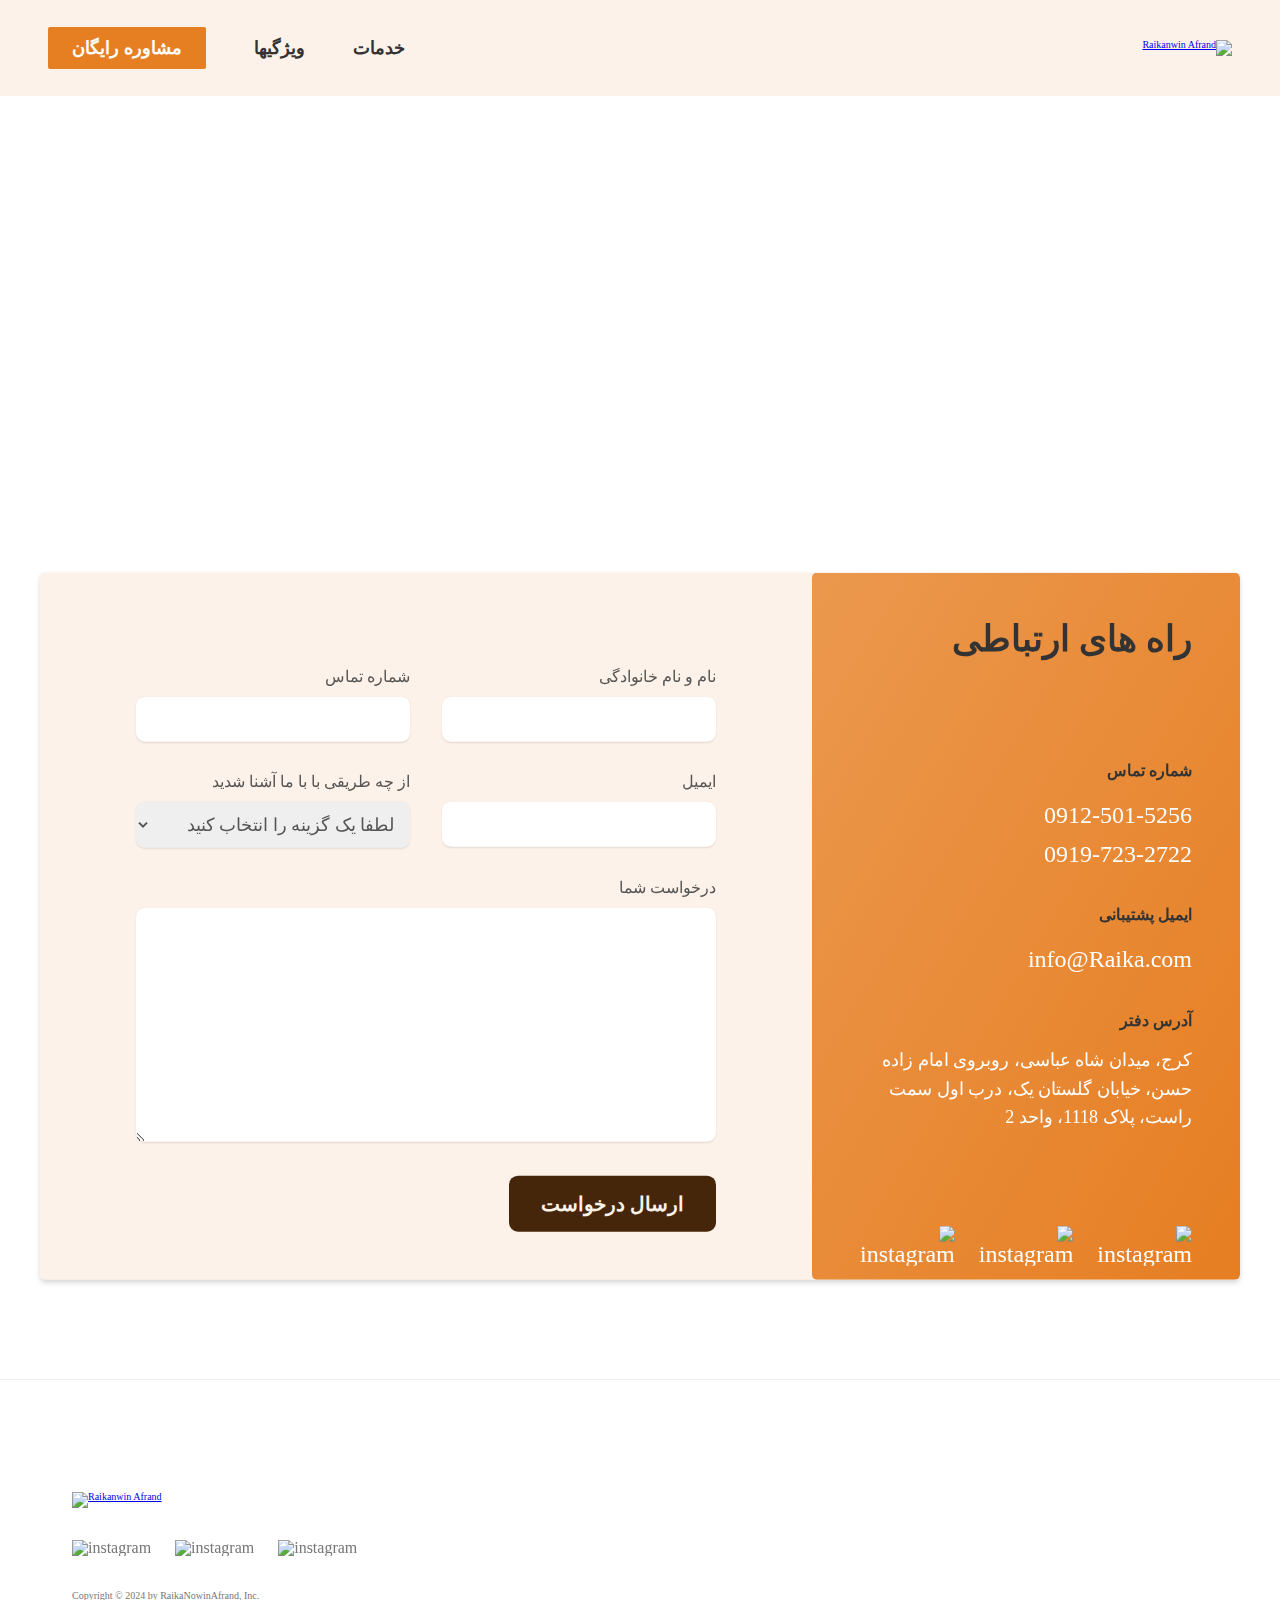
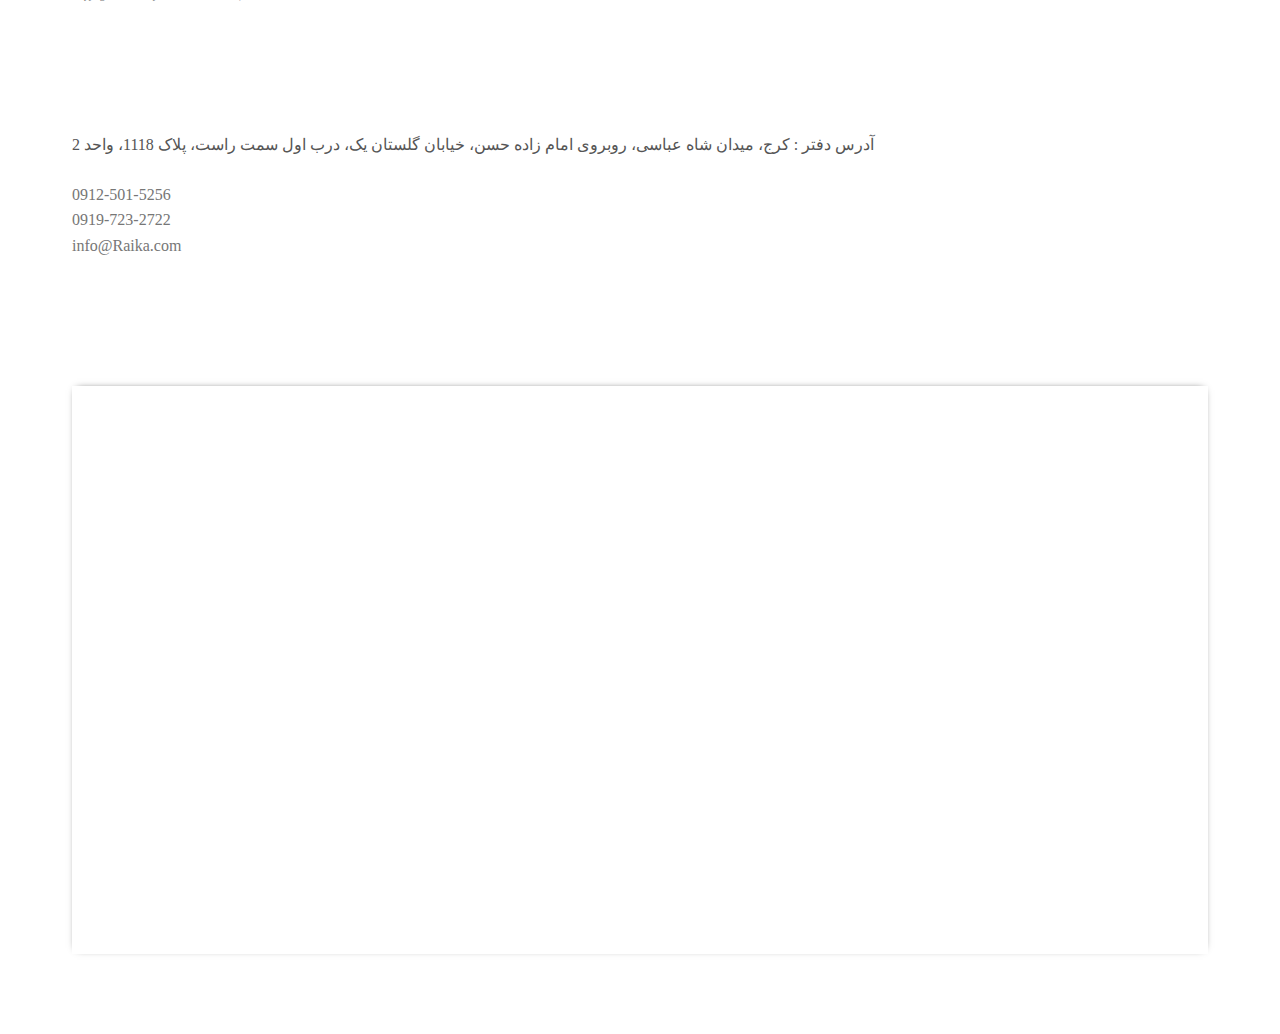
==== contact.html @ 004ccbc7 "Merge pull request #2 from m93n/master" ====
<!DOCTYPE html>
<html lang="fa">
  <head>
    <meta charset="UTF-8" />
    <meta name="viewport" content="width=device-width, initial-scale=1.0" />
    <title>RaikaNwin Afrand</title>
    <link rel="preconnect" href="//fdn.fontcdn.ir" />
    <link rel="preconnect" href="//v1.fontapi.ir" />
    <link
      href="https://v1.fontapi.ir/css/Sahel:400;500;600;700,800,900"
      rel="stylesheet"
    />
    <link rel="stylesheet" href="css/style.css" />
    <link rel="stylesheet" href="css/general.css" />
    <link rel="stylesheet" href="css/queries.css" />
    <link
      rel="stylesheet"
      href="https://fonts.googleapis.com/css2?family=Material+Symbols+Outlined:opsz,wght,FILL,GRAD@24,400,0,0"
    />
    <script defer src="js/script.js"></script>
    <script src="https://code.jquery.com/jquery-1.10.2.js"></script>
    <script>
      $(function () {
        $("#header").load("header.html");
        $("#footer").load("footer.html");
      });
    </script>
  </head>
  <body>
    <header class="header" id="header"></header>
    <main>
      <section class="section-google-map">
        <iframe
          src="https://www.google.com/maps/embed?pb=!1m18!1m12!1m3!1d808.9104141746162!2d51.00032343041206!3d35.80872959828417!2m3!1f0!2f0!3f0!3m2!1i1024!2i768!4f13.1!3m3!1m2!1s0x3f8dbf0015cece57%3A0xb618767b02a5d181!2z2LHYsdin24zaqdinINmG2YjbjNmGINin2YHYsdmG2K8!5e0!3m2!1sfa!2sus!4v1711751739331!5m2!1sfa!2sus"
          style="border: 0"
          allowfullscreen=""
          loading="lazy"
          referrerpolicy="no-referrer-when-downgrade"
        ></iframe>
      </section>
      <section class="section-cta container">
        <div class="address-column">
          <h2 class="cta-col-heading">راه های ارتباطی</h2>
          <address class="contacts">
            <div>
              <h3 class="heading-tertiary">شماره تماس</h3>
              <p>
                <a class="contact-link" href="tel:021-1111-1111"
                  >0912-501-5256</a
                ><br />
                <a class="contact-link" href="tel:021-1111-1111"
                  >0919-723-2722</a
                >
              </p>
            </div>
            <div class="support-email">
              <h3 class="heading-tertiary">ایمیل پشتیبانی</h3>
              <p>
                <a class="contact-link" href="mailto:info@Raika.com"
                  >info@Raika.com</a
                >
              </p>
            </div>
            <div>
              <h3 class="heading-tertiary">آدرس دفتر</h3>
              <p class="contact-address">
                کرج، میدان شاه عباسی، روبروی امام زاده حسن، خیابان گلستان یک،
                درب اول سمت راست، پلاک 1118، واحد 2
              </p>
            </div>
          </address>
          <ul class="social-links">
            <li>
              <a class="contact-link" href="#"
                ><img
                  src="img/linkedin.svg"
                  class="social-icon"
                  alt="instagram"
              /></a>
            </li>
            <li>
              <a class="contact-link contact-email" href="https://t.me/rezao98"
                ><img
                  src="img/telegram.svg"
                  class="social-icon"
                  alt="instagram"
              /></a>
            </li>
            <li>
              <a class="contact-link" href="#"
                ><img
                  src="img/instagram.svg"
                  class="social-icon"
                  alt="instagram"
              /></a>
            </li>
          </ul>
        </div>
        <div class="cta-form-box">
          <form class="cta-form" action="#">
            <div>
              <label for="full-name">نام و نام خانوادگی</label>
              <input id="full-name" type="text" required />
            </div>

            <div>
              <label for="tel-number">شماره تماس</label>
              <input id="tel-number" type="tel" required />
            </div>

            <div>
              <label for="email">ایمیل</label>
              <input id="email" type="email" />
            </div>

            <div>
              <label for="select-where">از چه طریقی با با ما آشنا شدید</label>
              <select id="select-where" required>
                <option value="">لطفا یک گزینه را انتخاب کنید</option>
                <option value="friends">دوستان و آشنایان</option>
                <option value="instagram">اینستاگرام</option>
                <option value="google">گوگل</option>
                <option value="linkedin">لینکدین</option>
                <option value="ads">تبلیغات</option>
                <option value="linkedin">سایر</option>
              </select>
            </div>

            <div class="message">
              <label for="message">درخواست شما</label>
              <textarea id="message" rows="10" required></textarea>
            </div>

            <button class="btn btn--form">ارسال درخواست</button>
          </form>
        </div>
      </section>
    </main>
    <footer class="footer" id="footer"></footer>
  </body>
</html>
---- css/style.css ----
/**********************/
/* Header */
/**********************/

.header {
  display: flex;
  justify-content: space-between;
  align-items: center;
  background-color: #fdf2e9;

  height: 9.6rem;
  padding: 0 4.8rem;
  position: relative;
}

.logo {
  height: 8.6rem;
}

/**********************/
/* NAVIGATION */
/**********************/

.main-nav-list {
  list-style: none;
  display: flex;
  align-items: center;
  gap: 4.8rem;
}

.main-nav-link:link,
.main-nav-link:visited {
  display: inline-block;
  text-decoration: none;
  color: #333;
  font-weight: 600;
  font-size: 1.8rem;
  transition: all 0.3s;
}

.main-nav-link:hover,
.main-nav-link:active {
  color: #cf711f;
}

.main-nav-link.nav-cta:link,
.main-nav-link.nav-cta:visited {
  padding: 1.2rem 2.4rem;
  border-radius: 2px;
  color: #fff;
  background-color: #e67e22;
}

.main-nav-link.nav-cta:hover,
.main-nav-link.nav-cta:active {
  background-color: #cf711f;
}

/* MOBILE */

.btn-mobile-nav {
  border: none;
  background: none;
  cursor: pointer;

  display: none;
}

.icon-mobile-nav {
  height: 4.8rem;
  width: 4.8rem;
  color: #333;
}

.icon-mobile-nav[name="close-outline"] {
  display: none;
}

/**********************/
/* HERO SERCTION */
/**********************/

.section-hero {
  background-color: #fdf2e9;
  padding: 4.8rem 0 9.6rem 0;
  margin-bottom: 6.4rem;
}

.hero {
  max-width: 130rem;
  margin: 0 auto;
  padding: 0 3.2rem;
  display: grid;
  grid-template-columns: 1fr 1fr;
  gap: 9.6rem;
  align-items: center;
}

.hero-description {
  font-size: 2rem;
  line-height: 1.6;
  margin-bottom: 4.8rem;
}

.hero-img {
  width: 80%;
}

/**********************/
/* CLIENT SERCTION */
/**********************/

.section-clients {
  display: flex;
  flex-direction: column;
  align-items: center;
  margin-bottom: 12.8rem;
}

.heading-clients {
  font-size: 2.4rem;
  letter-spacing: 0.75px;
  text-align: center;
  margin-bottom: 6.4rem;
}

.logos {
  position: relative;
  display: flex;
  justify-content: space-around;
  gap: 6.4rem;
}

.client-img {
  height: 8.2rem;
  filter: brightness(0);
  opacity: 50%;
}

/* CONTROLS */
.btn--left,
.btn--right {
  background-color: #e67e22;
  border: none;
  height: 4.4rem;
  width: 3rem;
  border-radius: 2%;
  position: absolute;

  display: flex;
  align-items: center;
  justify-content: center;
}

.btn--left {
  left: 0;
  top: 50%;
  transform: translate(-150%, -50%);
}

.btn--right {
  right: 0;
  top: 50%;
  transform: translate(150%, -50%);
}

.btn-icon {
  height: 3rem;
  width: 3rem;
  stroke: #ffffff;
}

.c-btn:hover,
.c-btn:active {
  background-color: #cf711f;
}

/**********************/
/* SERVICES SERCTION */
/**********************/

.section-services {
  margin-bottom: 16rem;
}

.heading-services {
  font-size: 2.4rem;
  letter-spacing: 0.75px;
  text-align: center;
  margin-bottom: 9.6rem;
}

.service-description {
  font-size: 1.6rem;
  line-height: 1.8;
  margin-bottom: 4.8rem;
}

.service-img-box {
  position: relative;

  display: flex;
  align-items: center;
  justify-content: center;
}

.service-img-box::after,
.service-img-box::before {
  content: "";
  display: block;
  border-radius: 0.2rem;

  position: absolute;
  top: 50%;
  left: 50%;
  transform: translate(-50%, -50%);
}

.service-img-box::before {
  width: 80%;
  padding-bottom: 30%;
  background-color: #fdf2e9;
  z-index: -2;
}

.service-img-box::after {
  width: 70%;
  padding-bottom: 20%;
  background-color: #fae5d3;
  z-index: -1;
}

.service-img {
  box-shadow: 0px -1px 10px -5px #000;
  width: 60%;
}

/**********************/
/* FEATURES SERCTION */
/**********************/

.section-features {
  position: relative;
  margin-bottom: 4.8rem;
}

.section-features::after {
  content: "";
  position: absolute;
  transform: translate(0, -50%);
  width: 100%;
  padding-bottom: 12%;
  background-color: #e67e22;
  z-index: -1;
}

.features-container {
  display: grid;
  grid-template-columns: 1fr 1fr 1fr;
  align-items: center;
  justify-content: center;
  gap: 3.2rem;

  max-width: 120rem;
  padding: 0 3.2rem;
  margin: 0 auto;
}

.heading-features {
  font-size: 2.4rem;
  letter-spacing: 0.75px;
  text-align: center;
  margin-bottom: 16rem;
}

.feature-box {
  display: flex;
  flex-direction: column;
  align-items: center;
  justify-content: space-between;
  height: 100%;
  text-align: center;
  padding: 2.4rem;

  background-color: #fff;
  border: #000 1px solid;
  border-radius: 2px;
  box-shadow: 0px -1px 10px -5px #000;

  transition: all 0.3s;
  transition-delay: 0.07s;
}

.feature-box:hover {
  height: 110%;
}

.f-box--bold {
  height: 105% !important;
}

.f-box--bold:hover {
  height: 115% !important;
}

.f-box--bold h3 {
  font-size: 2.4rem;
}

.feature-description {
  text-align: center;
  font-size: 1.6rem;
  font-weight: 600;
  line-height: 1.8;
  margin-top: 2.4rem;
}

.feature-box img {
  height: 7.2rem;
  filter: brightness(0);
}

.f-box-img {
  position: absolute;
  height: 9.8rem;
  width: 9.8rem;
  background-color: #fff;
  border-radius: 50%;
  transform: translate(0%, -115%);

  display: flex;
  align-items: center;
  justify-content: center;
}

/**********************/
/* CALLTOACTION SERCTION */
/**********************/

.section-calltoaction {
  background-color: #e67e22;
  padding: 4.8rem;
}

.calltoaction-box {
  display: flex;
  justify-content: center;
}

.call-btn:link,
.call-btn:visited {
  color: #000;
  background-color: #fdf2e9;
}

.call-btn:hover,
.call-btn:active {
  background-color: #fae5d3;
}

/**********************/
/* PARTNER SERCTION */
/**********************/

.section-partners {
  padding: 9.6rem 0;
}

.heading-partners {
  font-size: 2.4rem;
  letter-spacing: 0.75px;
  text-align: center;
  margin-bottom: 6.4rem;
}

.partners-contaner {
  max-width: 109rem !important;
}

.partner-name {
  color: #1310ad !important;
  margin: 1.2rem 0 1.6rem 0 !important;
}

.partner-position {
  font-size: 1.6rem;
  margin-bottom: 1.2rem;
}

.partner-description {
  font-size: 1.2rem;
  line-height: 1.6;
  font-weight: 500;
}

.partner-img {
  height: 30rem;
  border-radius: 10px;
  box-shadow: 0px -1px 10px -5px #000;
}

/**********************/
/* FOOTER SERCTION */
/**********************/

.footer {
  direction: ltr;
  padding: 8rem 0 8rem 0;
  border-top: 1px solid #eee;
}

.footer-logo {
  display: block;
  margin: 3.2rem 0;
}

.social-links {
  list-style: none;
  display: flex;
  gap: 2.4rem;
}

.social-icon {
  height: 2.4rem;
  width: 2.4rem;
  filter: brightness(100%);
}

.social-icon:hover,
.social-icon:active {
  filter: brightness(110%);
}

.copyright {
  direction: ltr;
  font-size: 1rem;
  line-height: 1.6;
  color: #767676;
  margin-top: 3.2rem;
}

.contacts {
  font-style: normal;
  font-size: 1.6rem;
  line-height: 1.6;
  margin: 4.8rem 0;
}

.address {
  margin-bottom: 2.4rem;
}

.footer-link:link,
.footer-link:visited {
  text-decoration: none;
  font-size: 1.6rem;
  color: #767676;
  transition: all 0.3s;
}

.footer-link:hover,
.footer-link:active {
  color: #555;
}

.footer-logo img {
  height: 9.8rem;
}

.google-map {
  box-shadow: 0px -1px 8px -5px #000;

  padding-bottom: 50%;
  position: relative;
}

.google-map iframe {
  height: 100%;
  width: 100%;
  left: 0;
  top: 0;
  position: absolute;
  border: 0;
}

/* contact */

/**********************/
/* CTA SERCTION */
/**********************/

.section-cta {
  display: grid;
  column-gap: 3.2rem;
  row-gap: 8rem;
  grid-template-columns: 1fr 2fr;

  transform: translate(0, -5%);
  margin-bottom: 6.4rem !important;
  padding-right: 0rem !important;
  background-color: #fdf2e9;
  box-shadow: 0px 2.4px 4.8px rgba(0, 0, 0, 0.15);
  border-radius: 5px;
  overflow: hidden;
}

.section-cta .contacts {
  margin-top: 8rem;
}

.address-column {
  display: flex;
  flex-direction: column;
  padding: 4.8rem 4.8rem 0;
  border-radius: 5px;
  /* background-color: #e67e22; */
  background-image: linear-gradient(to right bottom, #eb984e, #e67e22);
}

.address-column .social-links {
  margin: auto;
  margin-right: 0;
}

.contact-link:link,
.contact-link:visited {
  text-decoration: none;
  font-size: 2.4rem;
  font-weight: 500;
  color: #fff;
  transition: all 0.3s;
}

.contact-link:hover,
.contact-link:active {
  color: #fae5d3;
}

.contact-email {
  font-size: 2rem;
}

.contact-address {
  font-size: 1.8rem;
  color: #fff;
}

.cta-col-heading {
  display: block;
}

.section-cta .contacts h3 {
  font-size: 1.6rem;
  margin-bottom: 1.6rem;
}

.section-cta .contacts p {
  margin-bottom: 3.2rem;
}

.contact-link .social-icon {
  height: 3.6rem;
  width: 3.6rem;
}

.cta-form-box {
  padding: 9.6rem 6.4rem 4.8rem;
}

.cta-form {
  display: grid;
  grid-template-columns: 1fr 1fr;
  column-gap: 3.2rem;
  row-gap: 3.2rem;
}

.cta-form label {
  display: block;
  font-size: 1.6rem;
  font-weight: 500;
  margin-bottom: 1.2rem;
}

.cta-form input,
.cta-form select,
#message {
  width: 100%;
  padding: 1.2rem;
  font-size: 1.8rem;
  font-family: inherit;
  color: inherit;
  border: none;
  border-radius: 9px;
  box-shadow: 0 1px 2px rgba(0, 0, 0, 0.1);
}

.section-cta *:focus {
  outline: none;
  box-shadow: 0 0 0 0.4rem #eb984e;
}

.message {
  grid-column: 1 / 3;
}

/**********************/
/* GOOGLE MAP SERCTION */
/**********************/

.section-google-map {
  padding: 0.5rem 1rem;
}

.section-google-map iframe {
  width: 100%;
  height: 500px;
}
---- css/general.css ----
/* 
--- 01 TYPOGRAPHY SYSTEM

- Font size (px)
10 / 12 / 14 / 16 / 18 / 20 / 24 / 30 / 36 / 
44 / 52 / 62 / 74 / 86 / 98

--- 02 WHITESPACE

-spacing system (px)
2 / 4 / 8 / 12 / 16 / 24 / 32 / 48 / 64 / 80 / 
96 / 128
*/

* {
  margin: 0;
  padding: 0;
  box-sizing: border-box;
}

html {
  font-size: 62.5%;
  font-family: "Sahel";
  direction: rtl;
  overflow-x: hidden;
}

body {
  line-height: 1;
  font-weight: 400;
  color: #555;
  overflow-x: hidden;
}

/**********************/
/* General REUSEABLE Component */
/**********************/

.container {
  max-width: 120rem;
  padding: 0 3.2rem;
  margin: 0 auto;
}

.grid {
  display: grid;
  column-gap: 3.2rem;
  row-gap: 8rem;
}

.grid--2-cols {
  grid-template-columns: repeat(2, 1fr);
}

.grid--3-cols {
  grid-template-columns: repeat(3, 1fr);
}

.grid--4-cols {
  grid-template-columns: repeat(4, 1fr);
}

.grid--center-v {
  align-items: center;
}

.heading-primary,
h2,
.heading-tertiary {
  font-weight: 900;
  color: #333;
  letter-spacing: -0.5px;
}

.heading-primary {
  font-size: 5.2rem;
  line-height: 1.05;
  margin-bottom: 3.2rem;
}

h2 {
  display: flex;
  justify-content: center;
  font-size: 3.6rem;
  margin-bottom: 2.4rem;
}

.heading-tertiary {
  font-size: 2rem;
  line-height: 1.2;
  margin-bottom: 3.2rem;
}

.btn,
.btn:link,
.btn:visited {
  display: inline-block;
  text-decoration: none;
  font-size: 2rem;
  font-weight: 600;
  padding: 1.6rem 3.2rem;
  border-radius: 2px;

  /* Only necessary for .btn */
  border: none;
  cursor: pointer;
  font-family: inherit;

  transition: all 0.3s;
}

.btn--full:link,
.btn--full:visited {
  background-color: #e67e22;
  color: #fff;
}

.btn--full:hover,
.btn--full:active {
  background-color: #cf711f;
}

.btn--form {
  border-radius: 9px;
  background-color: #45260a;
  color: #fdf2e9;
  align-self: self-start;
  justify-self: start;
}

.btn--form:hover {
  background-color: #e67e22;
  color: #333;
}

*:focus {
  outline: none;
  box-shadow: 0 0 0.8rem rgb(230, 126, 34, 0.5);
}

.margin-right-sm {
  margin-right: 1.6rem !important;
}
---- css/queries.css ----
/* ren and em do NOT depend on html  font-size in media queries!
 Instead, 1rem = 1em = 16px */

/**********************/
/* BELOW 1344px (Smaller desktop) */
/**********************/

@media (max-width: 84em) {
  .hero {
    max-width: 120rem;
  }

  .heading-primary {
    font-size: 4.4rem;
  }
}

/**********************/
/* BELOW 1200px (Landscape Tablets) */
/**********************/

@media (max-width: 75em) {
  html {
    /* 9px / 16px */
    font-size: 56.25%;
  }

  .grid {
    column-gap: 2.4rem;
    row-gap: 4.8rem;
  }

  .h2 {
    font-size: 3rem;
  }

  .heading-tertiary {
    font-size: 1.8rem !important;
  }

  .header {
    padding: 0 3.2rem;
  }

  .main-nav-list {
    gap: 3.2rem;
  }

  .hero {
    gap: 4.8rem;
  }

  .section-cta {
    max-width: 100rem;
    column-gap: 2.4rem;
    row-gap: 4.8rem;
    margin-bottom: 3.2rem !important;
    transform: translate(0, -3%);
  }
}

/**********************/
/* BELOW 944px (Tablets) */
/**********************/

@media (max-width: 59em) {
  html {
    /* 8px / 16px = 0.5 = 50% */
    font-size: 50%;
  }

  .hero {
    grid-template-columns: 1fr;
    padding: 0 8rem;
    gap: 6.4rem;
  }

  .hero-text-box,
  .hero-img-box {
    text-align: center;
  }

  .hero-img {
    width: 60%;
  }

  .feature-box {
    padding: 3.2rem 2.4rem;
  }

  .partner-img {
    height: 24rem;
  }

  .partners-contaner {
    max-width: 86rem !important;
  }

  .section-cta {
    /* 3/5 = 60% + 2/5 = 40% */
    grid-template-columns: 2fr 3fr;
  }

  .cta-form {
    display: flex;
    flex-direction: column;
  }

  #message {
    height: 10em;
  }

  /* MOBILE NAVIGATION */
  .btn-mobile-nav {
    display: block;
  }

  .main-nav {
    background-color: rgba(255, 255, 255, 0.97);
    position: absolute;
    top: 0;
    left: 0;
    width: 100%;
    height: 100vh;
    transform: translateX(-100%);

    display: flex;
    align-items: center;
    justify-content: center;
    transition: all 0.5s ease-in;

    opacity: 0;
    pointer-events: none;
    visibility: hidden;
  }

  .nav-open .main-nav {
    opacity: 1;
    pointer-events: auto;
    visibility: visible;
    transform: translateX(0);
  }

  .nav-open .icon-mobile-nav[name="close-outline"] {
    display: block;
  }

  .nav-open .icon-mobile-nav[name="menu-outline"] {
    display: none;
  }

  .main-nav-list {
    flex-direction: column;
    gap: 4.8rem;
  }

  .main-nav-link:link,
  .main-nav-link:visited {
    font-size: 3rem;
  }

  .section-google-map iframe {
    height: 400px;
  }
}

/**********************/
/* BELOW 704px (Smaller Tablets) */
/**********************/

@media (max-width: 44em) {
  .heading-primary {
    font-size: 3.6rem;
  }

  .grid {
    column-gap: 2rem;
    row-gap: 3.2rem;
  }

  .grid--3-cols {
    grid-template-columns: repeat(1, 1fr);
  }

  .logos {
    display: grid;
    grid-template-columns: repeat(5, 1fr);
    grid-template-rows: repeat(2, 1fr);
    column-gap: 0;
    row-gap: 4.8rem;
  }

  .client-3 {
    grid-column: 5;
  }

  .client-2 {
    grid-column: 3;
  }

  .client-4 {
    grid-row: 2;
    grid-column: 2;
  }

  .client-5 {
    grid-row: 2;
    grid-column: 4;
  }

  .section-services {
    margin-bottom: 12rem;
  }

  .partners-contaner {
    max-width: 36rem !important;
    justify-content: center;
  }

  .partner-box {
    display: flex;
    flex-direction: column;
    align-items: center;
  }

  .partner-img {
    height: 36rem;
  }

  .features-background {
    background-color: #e67e22;
    padding: 12.8rem 0 6.4rem;
  }

  .heading-features {
    margin-bottom: 6.4rem;
  }

  .features-container {
    grid-template-columns: 1fr;
    gap: 12.8rem;
    max-width: 64rem;
  }

  .section-features {
    margin-bottom: 0;
  }

  .section-features::after {
    position: relative;
  }

  .heading-tertiary {
    font-size: 2rem !important;
  }

  .footer {
    padding-top: 4.8rem;
  }

  .grid--footer {
    grid-template-columns: 1fr 1.5fr;
    grid-template-rows: 1fr 1fr;
  }

  .google-map {
    grid-column: 1 / -1;
  }

  .section-cta {
    margin: 0 3.2rem;
  }
}

/**********************/
/* BELOW 672px */
/**********************/

@media (max-width: 42em) {
  .section-google-map iframe {
    height: 300px;
  }

  .section-cta {
    display: grid;
    grid-template-columns: 1fr;
    padding-left: 0;
  }

  .address-column {
    align-items: center;
  }

  .section-cta .contacts {
    display: grid;
    grid-template-columns: 1fr 1fr;
    column-gap: 3.2rem;
    row-gap: 1.2rem;
    justify-items: center;
    text-align: center;

    margin: 4.8rem 0 2.4rem;
  }

  .support-email {
    grid-row: 2;
  }

  .address-column .social-links {
    margin: 1.2rem auto;
  }

  .cta-form-box {
    padding-top: 3.2rem;
  }
}

/**********************/
/* BELOW 544px (Phones) */
/**********************/

@media (max-width: 34em) {
  .section-hero {
    padding: 2.4rem 0 6.4rem;
  }

  .hero {
    padding: 0 3.2rem;
  }

  .btn,
  .btn:link,
  .btn:visited {
    padding: 2.4rem;
  }

  .grid {
    row-gap: 3.8rem;
  }

  .grid--2-cols {
    grid-template-columns: 1fr;
  }

  .hero-img {
    width: 80%;
  }

  .section-clients {
    margin-bottom: 8rem;
  }

  .heading-services {
    margin-bottom: 6.4rem;
  }

  .client-img {
    height: 6.2rem;
  }

  .logos {
    display: grid;
    grid-template-columns: repeat(4, 1fr);
    grid-template-rows: repeat(2, 1fr);
    column-gap: 0;
    row-gap: 2.4rem;
    justify-items: center;
  }

  .client-3 {
    grid-column: 4;
  }

  .client-2 {
    grid-column: 2 / 4;
    justify-self: center;
  }

  .client-4 {
    grid-column: 2;
  }

  .client-5 {
    grid-column: 3;
  }

  .features-background {
    padding-bottom: 3.2rem;
  }

  .service-img-box:nth-child(2) {
    grid-row: 1;
  }

  .service-img-box:nth-child(6) {
    grid-row: 5;
  }

  .service-img-box {
    transform: translateY(1.2rem);
  }

  .section-services {
    margin-bottom: 8rem;
  }

  .section-cta {
    margin: 0 6.4rem 2.4rem;
  }

  .section-cta .contacts {
    grid-template-columns: 1fr;
  }

  .address-column {
    padding: 2.4rem;
  }
}

/* - Font size (px)
10 / 12 / 14 / 16 / 18 / 20 / 24 / 30 / 36 / 
44 / 52 / 62 / 74 / 86 / 98

-spacing system (px)
2 / 4 / 8 / 12 / 16 / 24 / 32 / 48 / 64 / 80 / 
96 / 128

*/
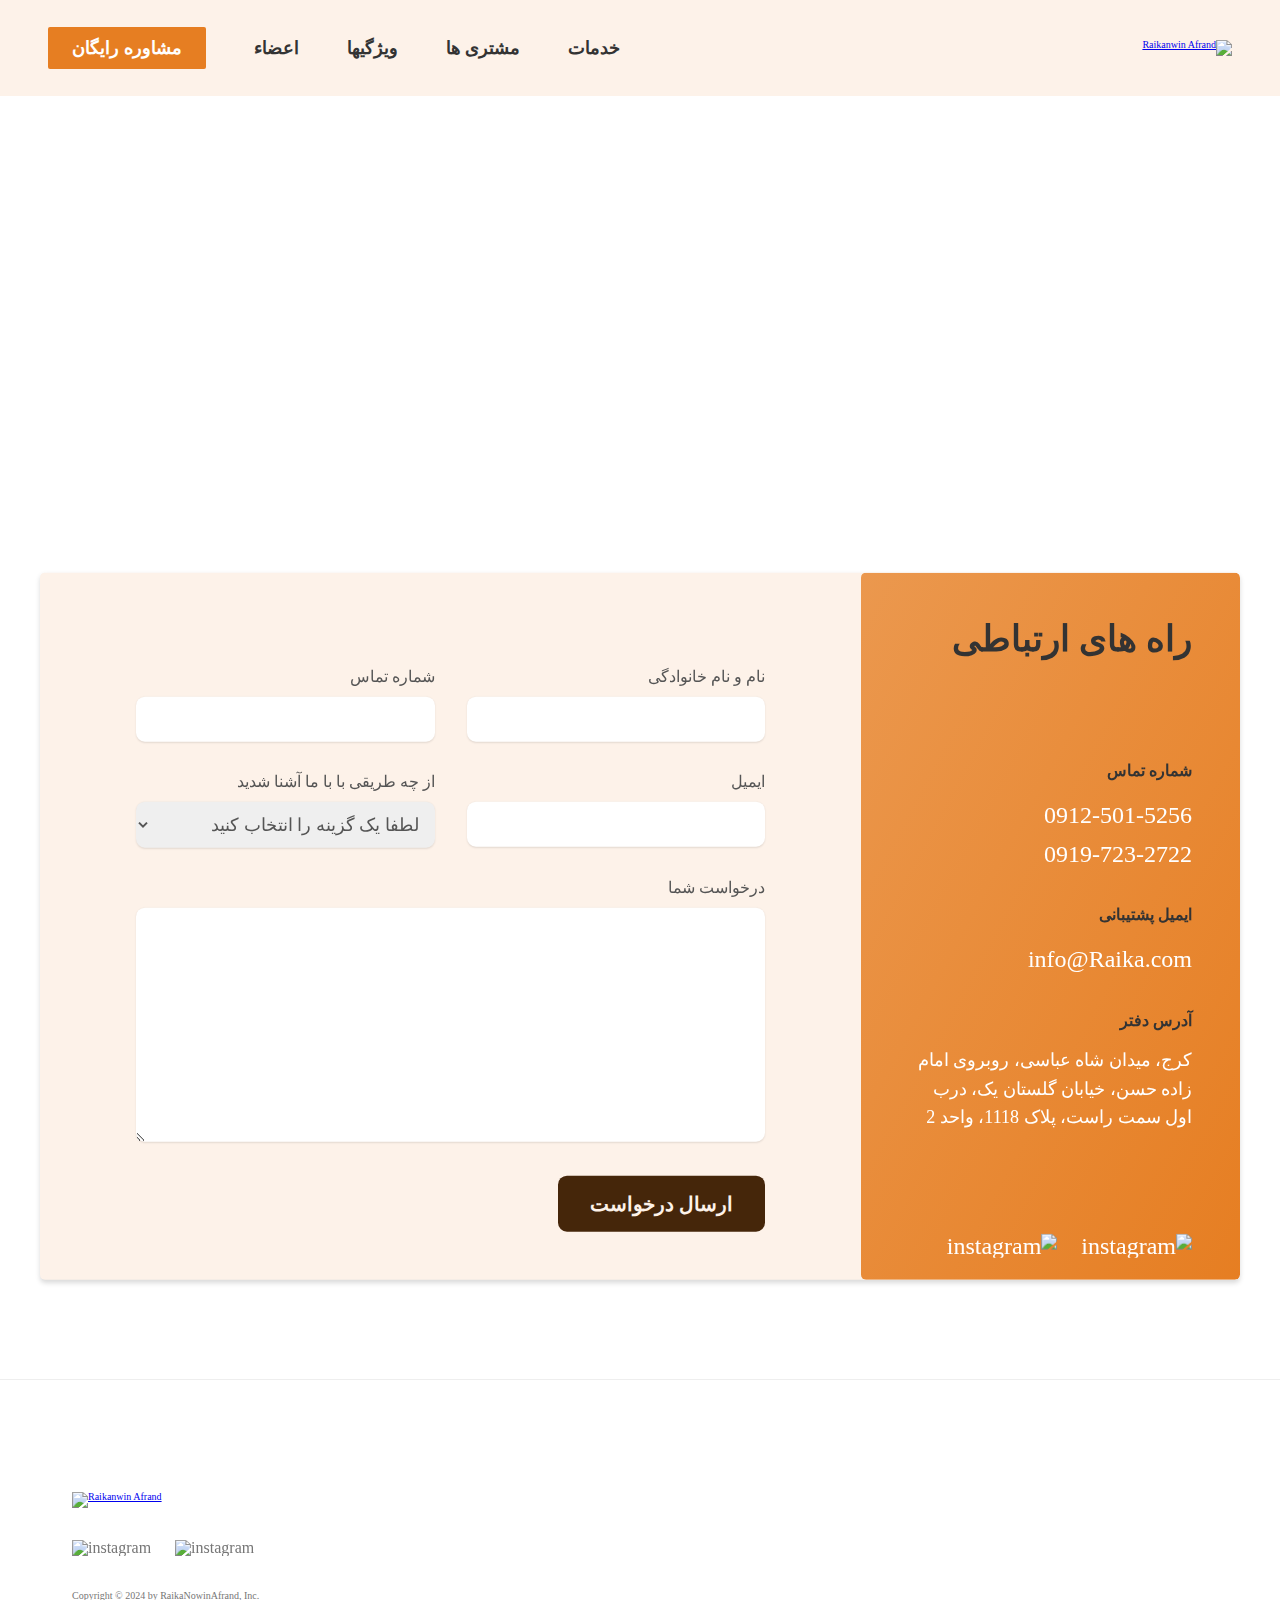
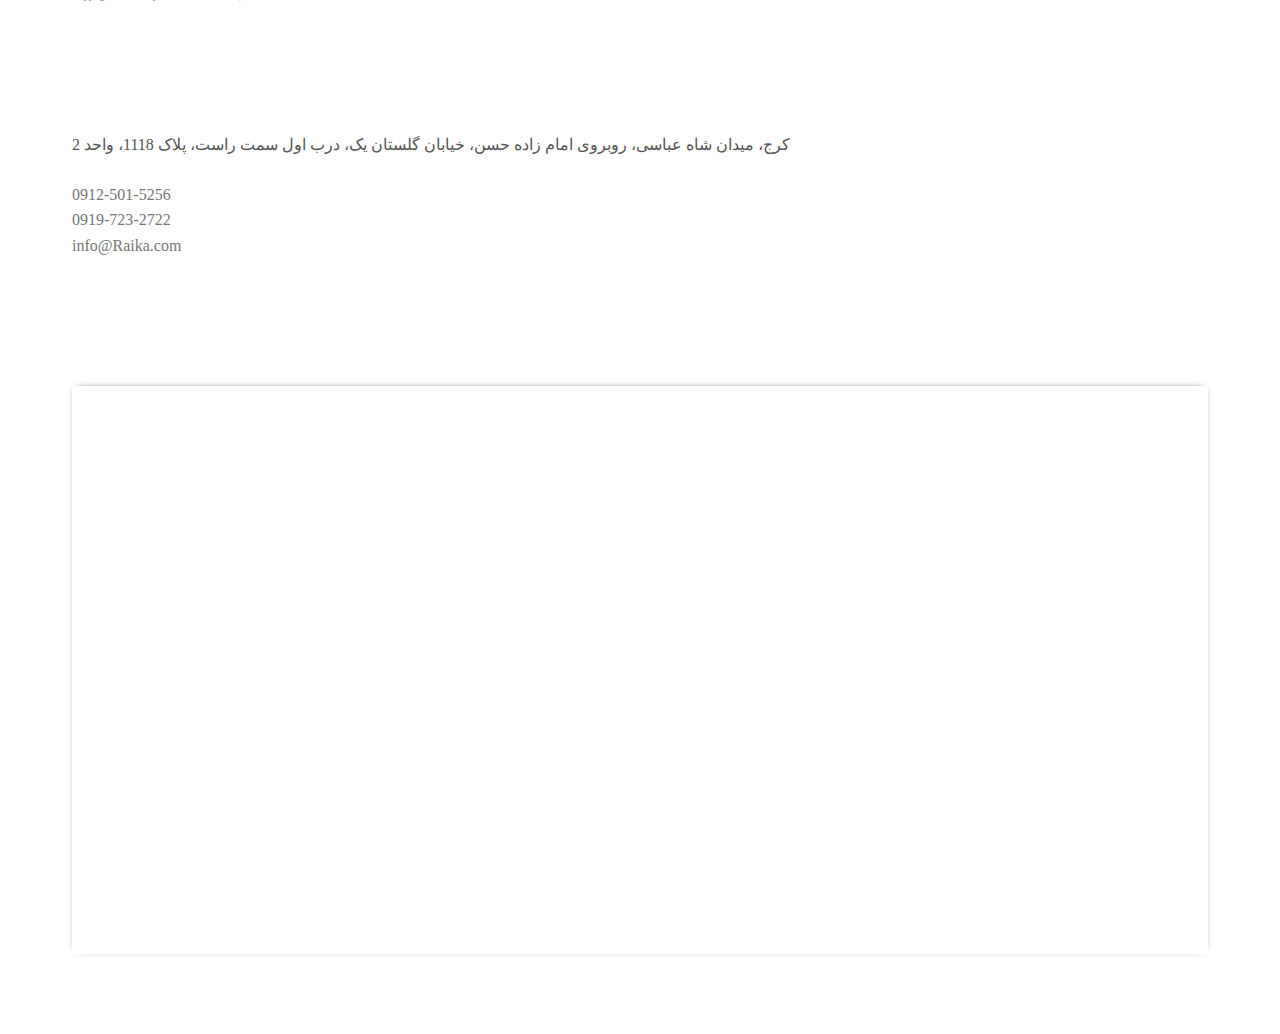
==== commit f6ea74c7: "comment linkdin parts" ====
--- a/contact.html
+++ b/contact.html
@@ -18,16 +18,48 @@
       href="https://fonts.googleapis.com/css2?family=Material+Symbols+Outlined:opsz,wght,FILL,GRAD@24,400,0,0"
     />
     <script defer src="js/script.js"></script>
-    <script src="https://code.jquery.com/jquery-1.10.2.js"></script>
-    <script>
-      $(function () {
-        $("#header").load("header.html");
-        $("#footer").load("footer.html");
-      });
-    </script>
   </head>
   <body>
-    <header class="header" id="header"></header>
+    <header class="header">
+      <a href="index.html">
+        <img class="logo" src="img/R-logo.png" alt="Raikanwin Afrand" />
+      </a>
+      <nav class="main-nav">
+        <ul class="main-nav-list">
+          <li>
+            <a class="main-nav-link" href="index.html#services">خدمات</a>
+          </li>
+          <li>
+            <a class="main-nav-link" href="index.html#clients">مشتری ها</a>
+          </li>
+          <li>
+            <a class="main-nav-link" href="index.html#features">ویژگیها</a>
+          </li>
+          <li>
+            <a class="main-nav-link" href="index.html#partners">اعضاء</a>
+          </li>
+          <li>
+            <a class="main-nav-link nav-cta" href="contact.html"
+              >مشاوره رایگان</a
+            >
+          </li>
+        </ul>
+      </nav>
+      <button title="menu" class="btn-mobile-nav">
+        <span
+          class="icon-mobile-nav material-symbols-outlined"
+          name="menu-outline"
+        >
+          menu
+        </span>
+        <span
+          class="icon-mobile-nav material-symbols-outlined"
+          name="close-outline"
+        >
+          close
+        </span>
+      </button>
+    </header>
     <main>
       <section class="section-google-map">
         <iframe
@@ -70,14 +102,14 @@
             </div>
           </address>
           <ul class="social-links">
-            <li>
+            <!-- <li>
               <a class="contact-link" href="#"
                 ><img
                   src="img/linkedin.svg"
                   class="social-icon"
                   alt="instagram"
               /></a>
-            </li>
+            </li> -->
             <li>
               <a class="contact-link contact-email" href="https://t.me/rezao98"
                 ><img
@@ -120,7 +152,7 @@
                 <option value="friends">دوستان و آشنایان</option>
                 <option value="instagram">اینستاگرام</option>
                 <option value="google">گوگل</option>
-                <option value="linkedin">لینکدین</option>
+                <!-- <option value="linkedin">لینکدین</option> -->
                 <option value="ads">تبلیغات</option>
                 <option value="linkedin">سایر</option>
               </select>
@@ -136,6 +168,70 @@
         </div>
       </section>
     </main>
-    <footer class="footer" id="footer"></footer>
+    <footer class="footer">
+      <div class="container grid grid--footer">
+        <div class="logo-col">
+          <a href="index.html" class="footer-logo">
+            <img class="logo" src="img/R-logo.png" alt="Raikanwin Afrand" />
+          </a>
+
+          <ul class="social-links">
+            <li>
+              <a class="footer-link" href="#"
+                ><img
+                  src="img/instagram.svg"
+                  class="social-icon"
+                  alt="instagram"
+              /></a>
+            </li>
+            <li>
+              <a class="footer-link" href="https://t.me/rezao98"
+                ><img
+                  src="img/telegram.svg"
+                  class="social-icon"
+                  alt="instagram"
+              /></a>
+            </li>
+            <!-- <li>
+              <a class="footer-link" href="#"
+                ><img
+                  src="img/linkedin.svg"
+                  class="social-icon"
+                  alt="instagram"
+              /></a>
+            </li> -->
+          </ul>
+
+          <p class="copyright">
+            Copyright &copy; 2024 by RaikaNowinAfrand, Inc.
+          </p>
+        </div>
+        <div class="address-col">
+          <address class="contacts">
+            <p class="address">
+              کرج، میدان شاه عباسی، روبروی امام زاده حسن، خیابان گلستان یک، درب
+              اول سمت راست، پلاک 1118، واحد 2
+            </p>
+            <p>
+              <a class="footer-link" href="tel:021-1111-1111">0912-501-5256</a
+              ><br />
+              <a class="footer-link" href="tel:021-1111-1111">0919-723-2722</a
+              ><br />
+              <a class="footer-link" href="mailto:info@Raika.com"
+                >info@Raika.com</a
+              >
+            </p>
+          </address>
+        </div>
+        <div class="google-map">
+          <iframe
+            src="https://www.google.com/maps/embed?pb=!1m14!1m8!1m3!1d1617.8193126954493!2d50.999712!3d35.808804!3m2!1i1024!2i768!4f13.1!3m3!1m2!1s0x3f8dbf0015cece57%3A0xb618767b02a5d181!2z2LHYsdin24zaqdinINmG2YjbjNmGINin2YHYsdmG2K8!5e0!3m2!1sfa!2sus!4v1711888428745!5m2!1sfa!2sus"
+            allowfullscreen=""
+            loading="lazy"
+            referrerpolicy="no-referrer-when-downgrade"
+          ></iframe>
+        </div>
+      </div>
+    </footer>
   </body>
 </html>
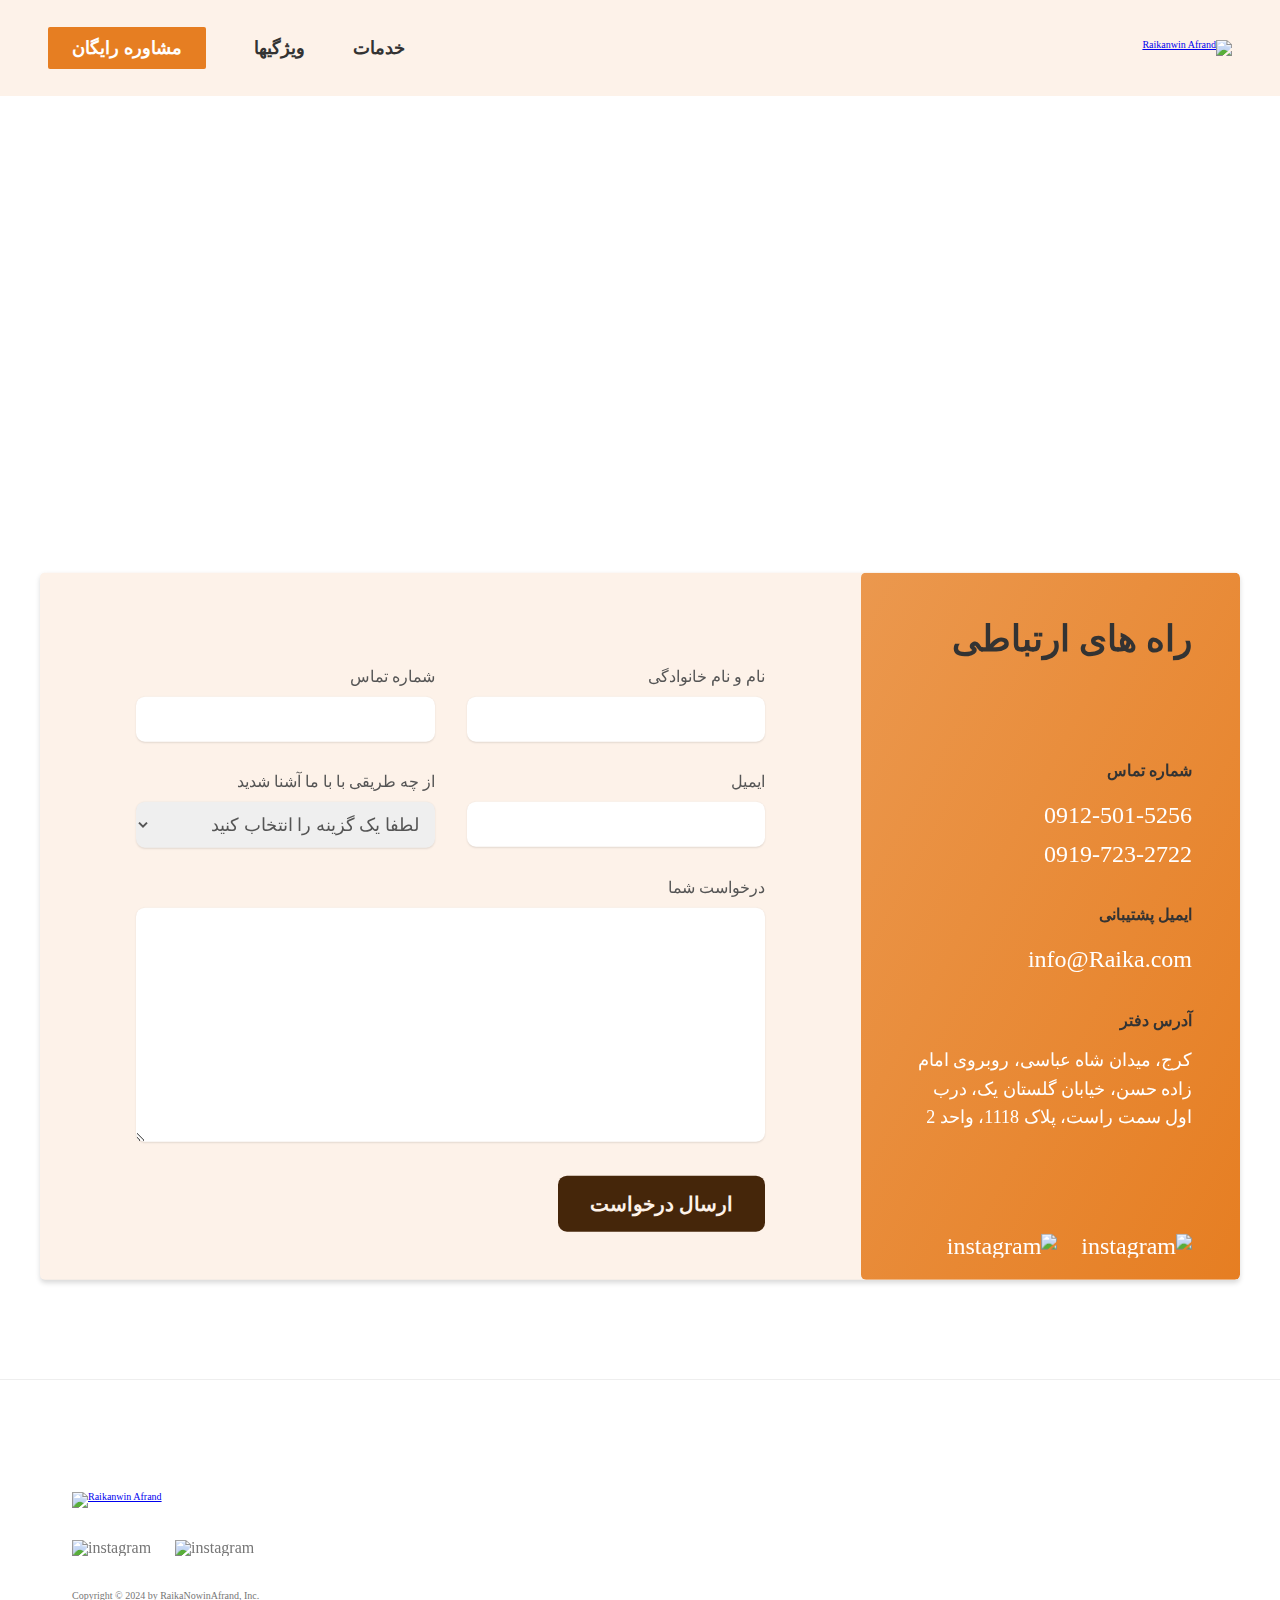
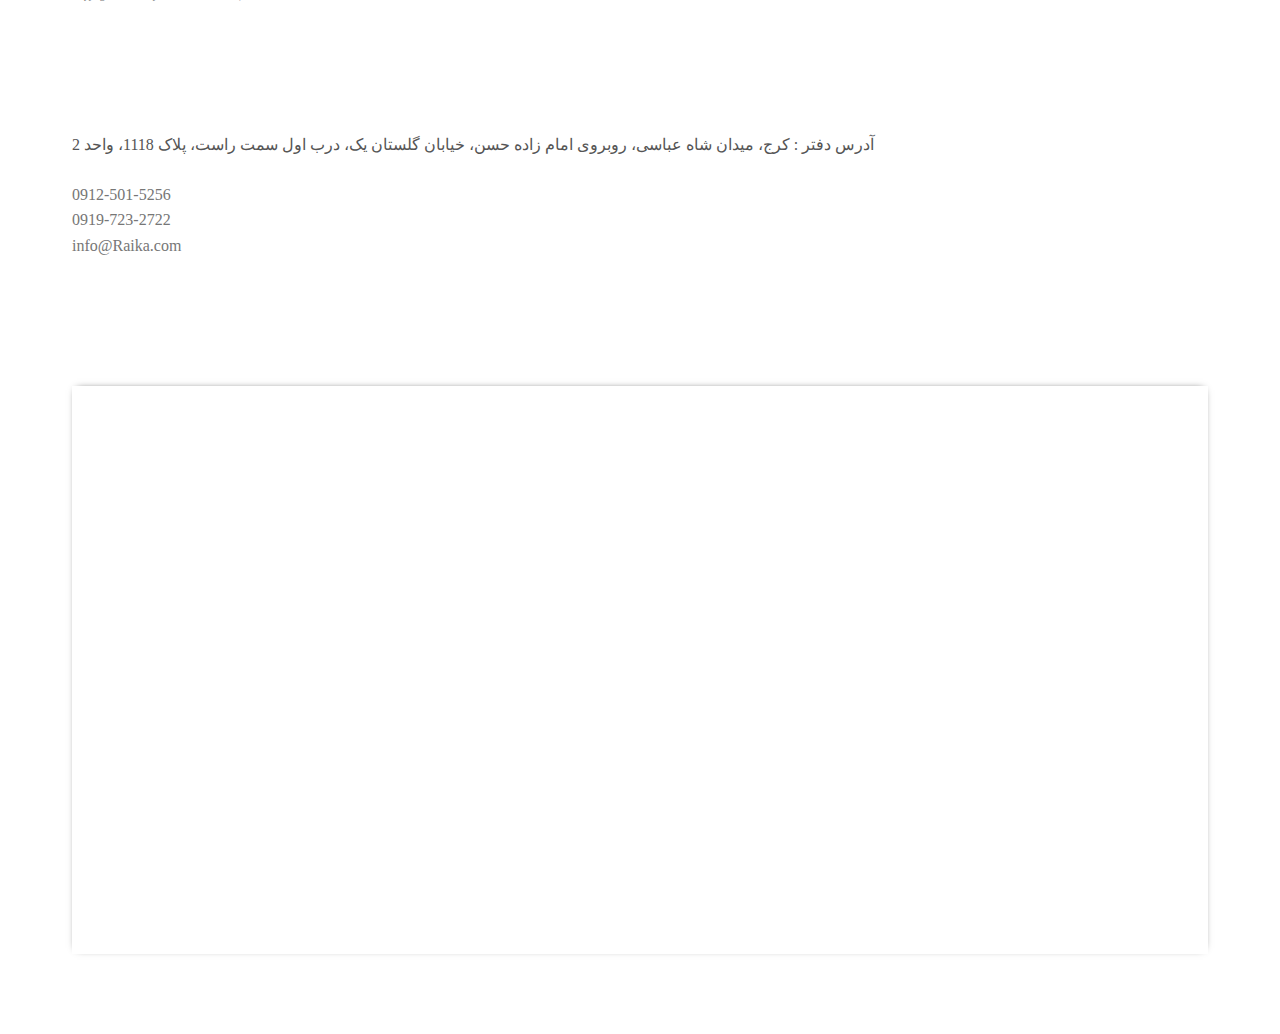
==== commit 1d156ca6: "Merge pull request #3 from m93n/branch2" ====
--- a/contact.html
+++ b/contact.html
@@ -30,18 +30,10 @@
             <a class="main-nav-link" href="index.html#services">خدمات</a>
           </li>
           <li>
-            <a class="main-nav-link" href="index.html#clients">مشتری ها</a>
-          </li>
-          <li>
             <a class="main-nav-link" href="index.html#features">ویژگیها</a>
           </li>
           <li>
-            <a class="main-nav-link" href="index.html#partners">اعضاء</a>
-          </li>
-          <li>
-            <a class="main-nav-link nav-cta" href="contact.html"
-              >مشاوره رایگان</a
-            >
+            <a class="main-nav-link nav-cta" href="#contact">مشاوره رایگان</a>
           </li>
         </ul>
       </nav>
@@ -70,7 +62,7 @@
           referrerpolicy="no-referrer-when-downgrade"
         ></iframe>
       </section>
-      <section class="section-cta container">
+      <section class="section-cta container" id="contact">
         <div class="address-column">
           <h2 class="cta-col-heading">راه های ارتباطی</h2>
           <address class="contacts">
@@ -102,14 +94,6 @@
             </div>
           </address>
           <ul class="social-links">
-            <!-- <li>
-              <a class="contact-link" href="#"
-                ><img
-                  src="img/linkedin.svg"
-                  class="social-icon"
-                  alt="instagram"
-              /></a>
-            </li> -->
             <li>
               <a class="contact-link contact-email" href="https://t.me/rezao98"
                 ><img
@@ -152,7 +136,6 @@
                 <option value="friends">دوستان و آشنایان</option>
                 <option value="instagram">اینستاگرام</option>
                 <option value="google">گوگل</option>
-                <!-- <option value="linkedin">لینکدین</option> -->
                 <option value="ads">تبلیغات</option>
                 <option value="linkedin">سایر</option>
               </select>
@@ -192,14 +175,6 @@
                   alt="instagram"
               /></a>
             </li>
-            <!-- <li>
-              <a class="footer-link" href="#"
-                ><img
-                  src="img/linkedin.svg"
-                  class="social-icon"
-                  alt="instagram"
-              /></a>
-            </li> -->
           </ul>
 
           <p class="copyright">
@@ -209,8 +184,8 @@
         <div class="address-col">
           <address class="contacts">
             <p class="address">
-              کرج، میدان شاه عباسی، روبروی امام زاده حسن، خیابان گلستان یک، درب
-              اول سمت راست، پلاک 1118، واحد 2
+              آدرس دفتر : کرج، میدان شاه عباسی، روبروی امام زاده حسن، خیابان
+              گلستان یک، درب اول سمت راست، پلاک 1118، واحد 2
             </p>
             <p>
               <a class="footer-link" href="tel:021-1111-1111">0912-501-5256</a
@@ -225,7 +200,7 @@
         </div>
         <div class="google-map">
           <iframe
-            src="https://www.google.com/maps/embed?pb=!1m14!1m8!1m3!1d1617.8193126954493!2d50.999712!3d35.808804!3m2!1i1024!2i768!4f13.1!3m3!1m2!1s0x3f8dbf0015cece57%3A0xb618767b02a5d181!2z2LHYsdin24zaqdinINmG2YjbjNmGINin2YHYsdmG2K8!5e0!3m2!1sfa!2sus!4v1711888428745!5m2!1sfa!2sus"
+            src="https://www.google.com/maps/embed?pb=!1m18!1m12!1m3!1d808.9104141746162!2d51.00032343041206!3d35.80872959828417!2m3!1f0!2f0!3f0!3m2!1i1024!2i768!4f13.1!3m3!1m2!1s0x3f8dbf0015cece57%3A0xb618767b02a5d181!2z2LHYsdin24zaqdinINmG2YjbjNmGINin2YHYsdmG2K8!5e0!3m2!1sfa!2sus!4v1711751739331!5m2!1sfa!2sus"
             allowfullscreen=""
             loading="lazy"
             referrerpolicy="no-referrer-when-downgrade"
--- a/css/general.css
+++ b/css/general.css
@@ -23,6 +23,7 @@
   font-family: "Sahel";
   direction: rtl;
   overflow-x: hidden;
+  /* scroll-behavior: smooth; */
 }
 
 body {
@@ -58,6 +59,10 @@
 
 .grid--4-cols {
   grid-template-columns: repeat(4, 1fr);
+}
+
+.grid--5-cols {
+  grid-template-columns: repeat(5, 1fr);
 }
 
 .grid--center-v {
@@ -137,7 +142,3 @@
   outline: none;
   box-shadow: 0 0 0.8rem rgb(230, 126, 34, 0.5);
 }
-
-.margin-right-sm {
-  margin-right: 1.6rem !important;
-}
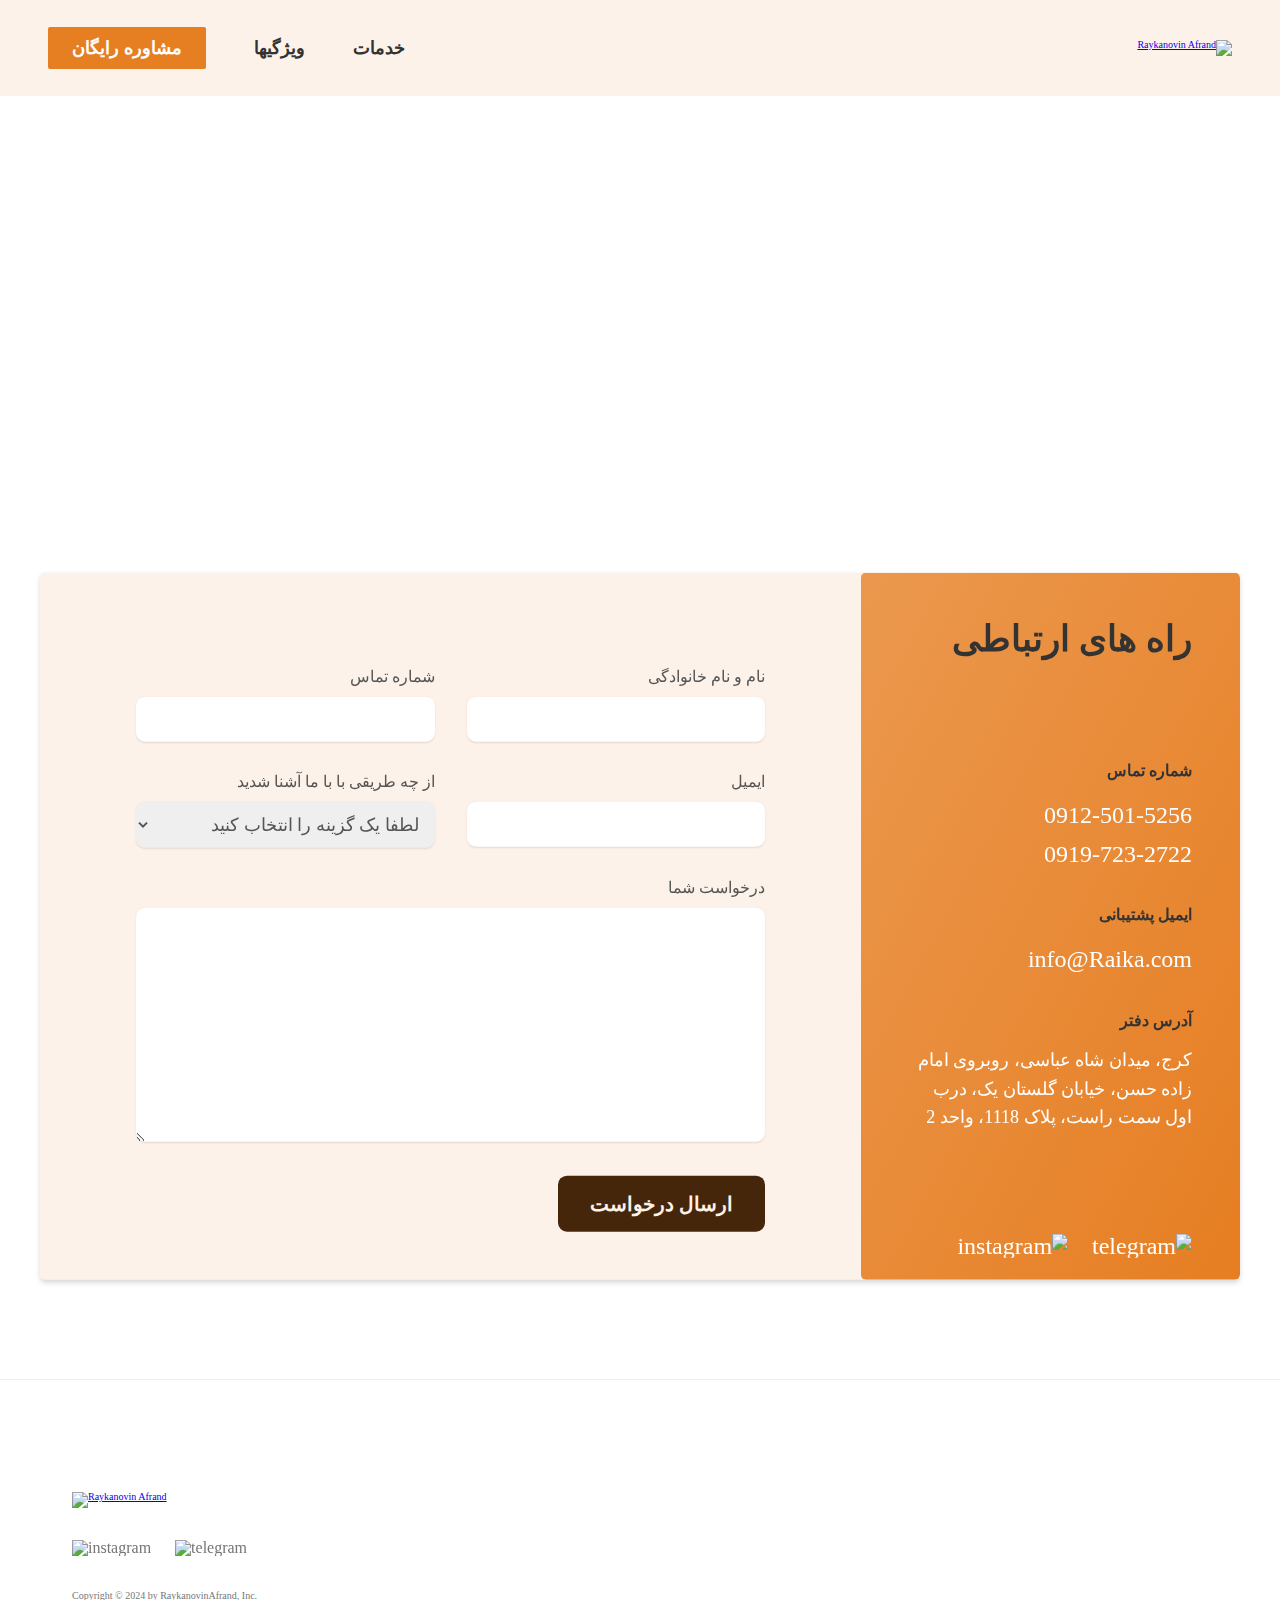
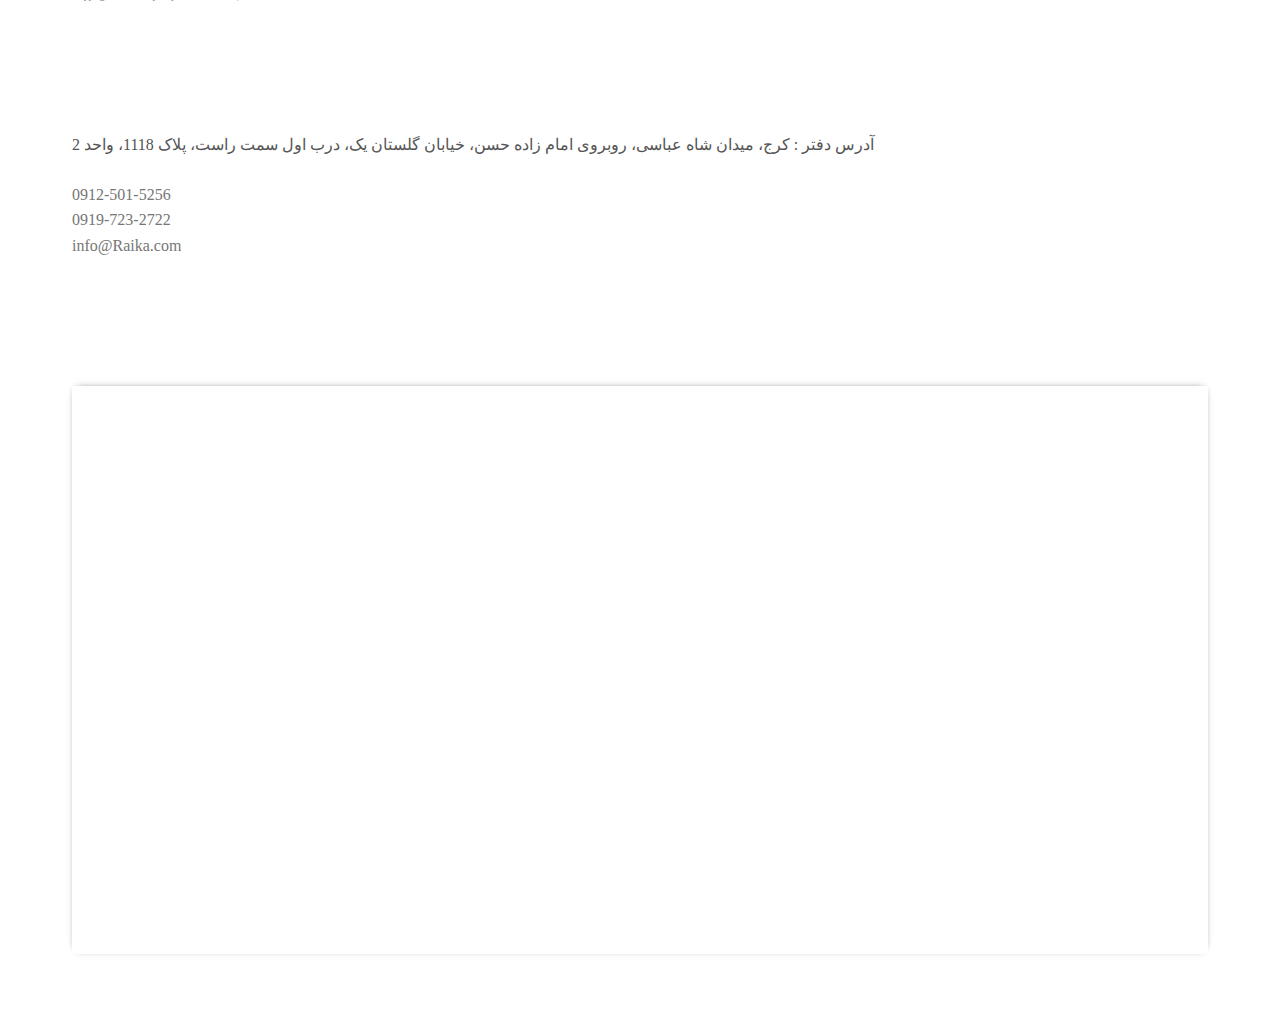
==== commit c1df3ac6: "add instagram id and edit company name" ====
--- a/contact.html
+++ b/contact.html
@@ -3,7 +3,7 @@
   <head>
     <meta charset="UTF-8" />
     <meta name="viewport" content="width=device-width, initial-scale=1.0" />
-    <title>RaikaNwin Afrand</title>
+    <title>Raykanovin Afrand</title>
     <link rel="preconnect" href="//fdn.fontcdn.ir" />
     <link rel="preconnect" href="//v1.fontapi.ir" />
     <link
@@ -22,7 +22,7 @@
   <body>
     <header class="header">
       <a href="index.html">
-        <img class="logo" src="img/R-logo.png" alt="Raikanwin Afrand" />
+        <img class="logo" src="img/R-logo.png" alt="Raykanovin Afrand" />
       </a>
       <nav class="main-nav">
         <ul class="main-nav-list">
@@ -96,14 +96,13 @@
           <ul class="social-links">
             <li>
               <a class="contact-link contact-email" href="https://t.me/rezao98"
-                ><img
-                  src="img/telegram.svg"
-                  class="social-icon"
-                  alt="instagram"
-              /></a>
-            </li>
-            <li>
-              <a class="contact-link" href="#"
+                ><img src="img/telegram.svg" class="social-icon" alt="telegram"
+              /></a>
+            </li>
+            <li>
+              <a
+                class="contact-link"
+                href="https://www.instagram.com/raykanovin.co"
                 ><img
                   src="img/instagram.svg"
                   class="social-icon"
@@ -155,12 +154,14 @@
       <div class="container grid grid--footer">
         <div class="logo-col">
           <a href="index.html" class="footer-logo">
-            <img class="logo" src="img/R-logo.png" alt="Raikanwin Afrand" />
+            <img class="logo" src="img/R-logo.png" alt="Raykanovin Afrand" />
           </a>
 
           <ul class="social-links">
             <li>
-              <a class="footer-link" href="#"
+              <a
+                class="footer-link"
+                href="https://www.instagram.com/raykanovin.co"
                 ><img
                   src="img/instagram.svg"
                   class="social-icon"
@@ -169,16 +170,13 @@
             </li>
             <li>
               <a class="footer-link" href="https://t.me/rezao98"
-                ><img
-                  src="img/telegram.svg"
-                  class="social-icon"
-                  alt="instagram"
+                ><img src="img/telegram.svg" class="social-icon" alt="telegram"
               /></a>
             </li>
           </ul>
 
           <p class="copyright">
-            Copyright &copy; 2024 by RaikaNowinAfrand, Inc.
+            Copyright &copy; 2024 by RaykanovinAfrand, Inc.
           </p>
         </div>
         <div class="address-col">
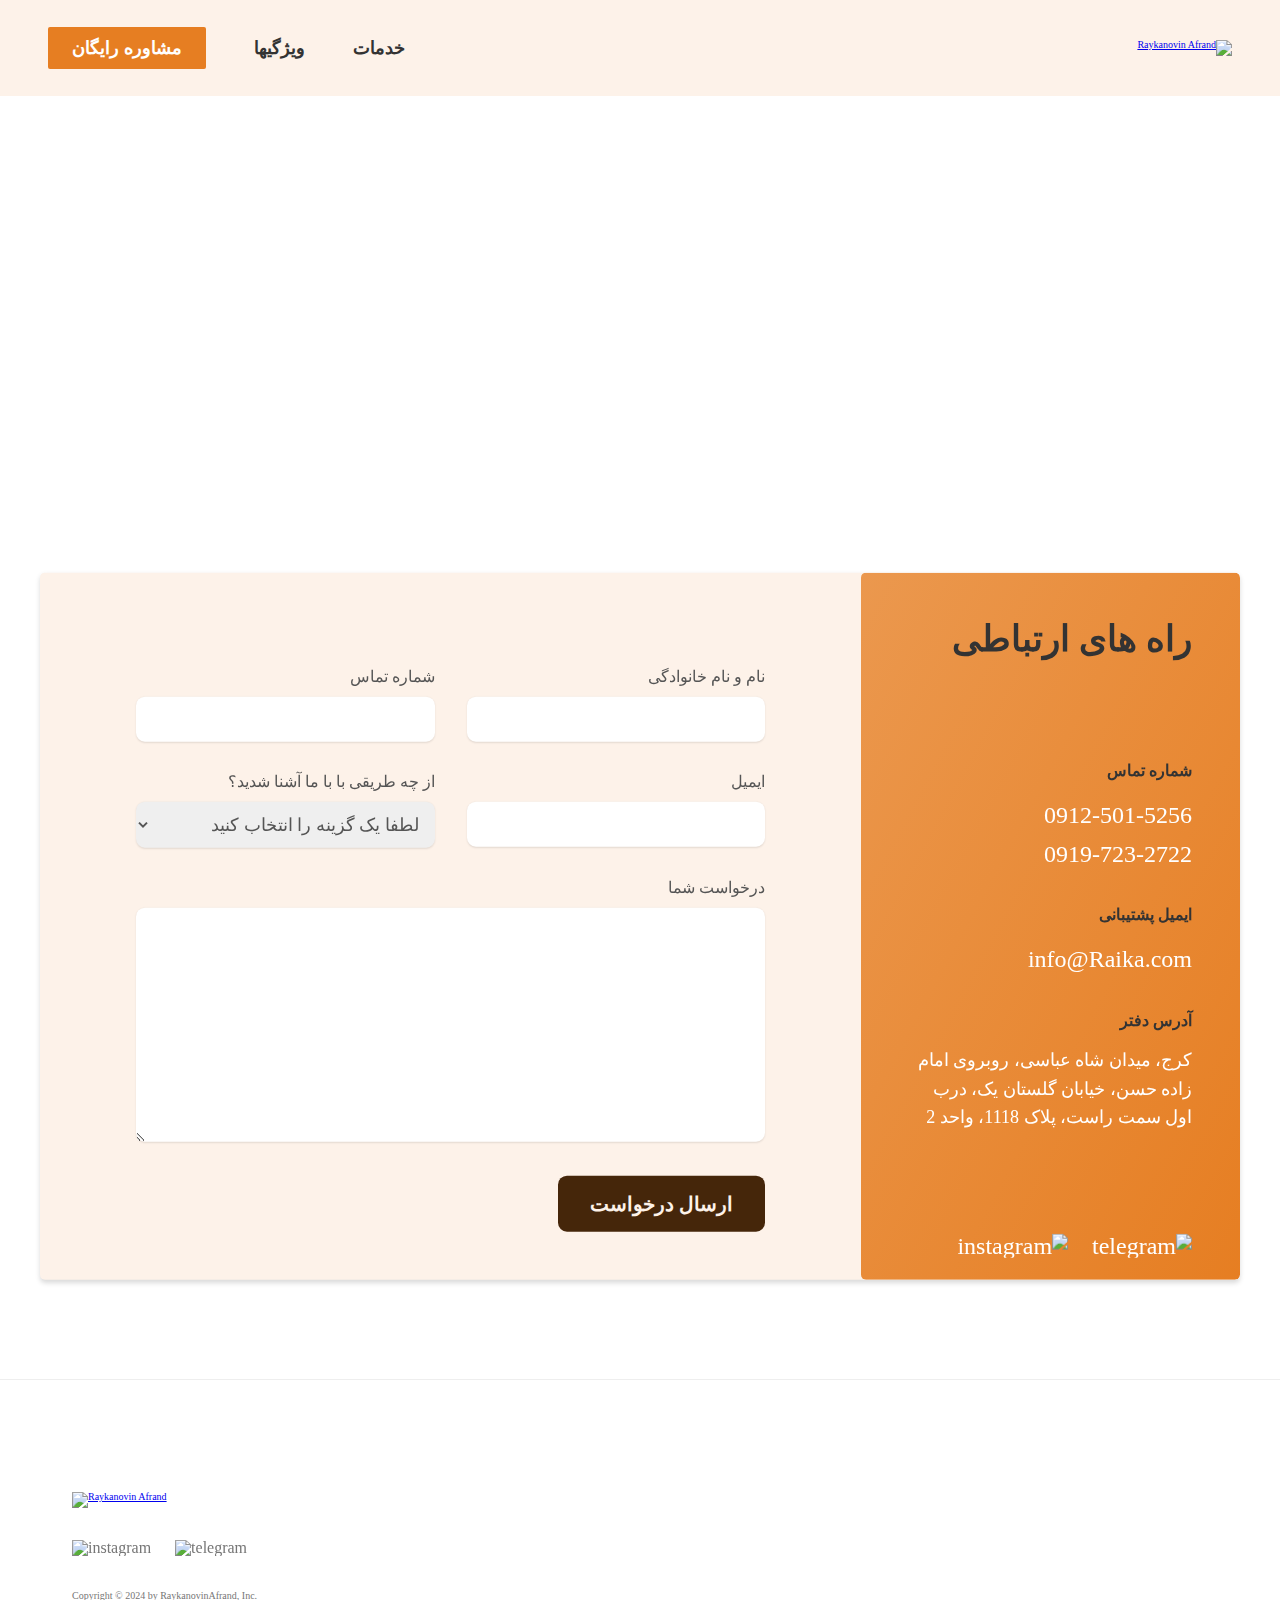
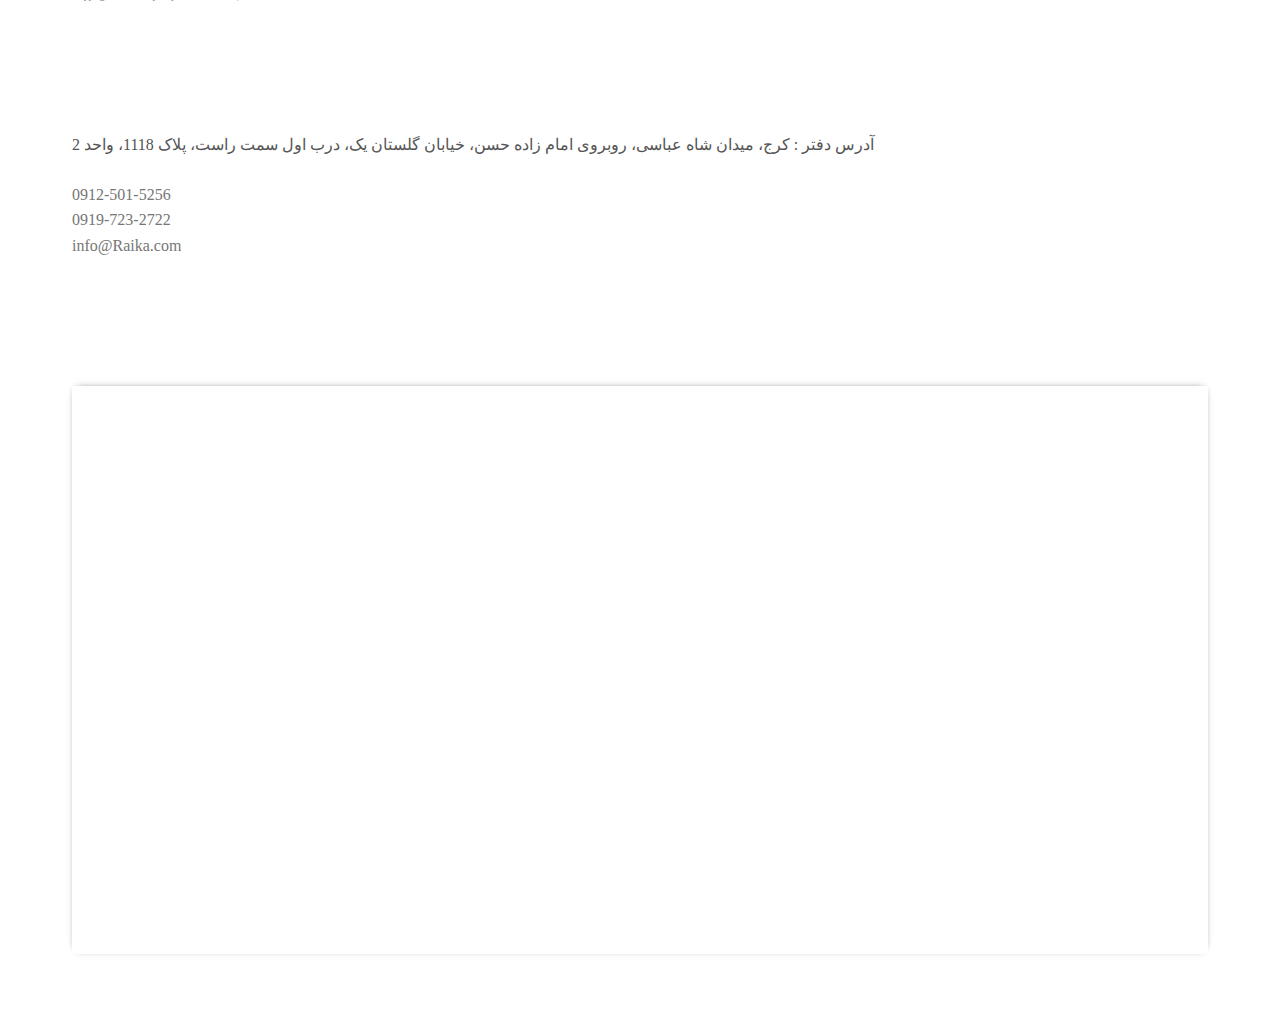
==== commit e889f58c: "Merge pull request #7 from m93n/branch2" ====
--- a/contact.html
+++ b/contact.html
@@ -112,25 +112,30 @@
           </ul>
         </div>
         <div class="cta-form-box">
-          <form class="cta-form" action="#">
+          <form
+            class="cta-form"
+            name="contact"
+            method="POST"
+            data-netlify="true"
+          >
             <div>
               <label for="full-name">نام و نام خانوادگی</label>
-              <input id="full-name" type="text" required />
+              <input id="full-name" type="text" name="full-name" required />
             </div>
 
             <div>
               <label for="tel-number">شماره تماس</label>
-              <input id="tel-number" type="tel" required />
+              <input id="tel-number" type="tel" name="tel-number" required />
             </div>
 
             <div>
               <label for="email">ایمیل</label>
-              <input id="email" type="email" />
-            </div>
-
-            <div>
-              <label for="select-where">از چه طریقی با با ما آشنا شدید</label>
-              <select id="select-where" required>
+              <input id="email" type="email" name="email" />
+            </div>
+
+            <div>
+              <label for="select-where">از چه طریقی با با ما آشنا شدید؟</label>
+              <select id="select-where" name="select-where" required>
                 <option value="">لطفا یک گزینه را انتخاب کنید</option>
                 <option value="friends">دوستان و آشنایان</option>
                 <option value="instagram">اینستاگرام</option>
@@ -142,10 +147,15 @@
 
             <div class="message">
               <label for="message">درخواست شما</label>
-              <textarea id="message" rows="10" required></textarea>
-            </div>
-
-            <button class="btn btn--form">ارسال درخواست</button>
+              <textarea
+                id="message"
+                rows="10"
+                name="message"
+                required
+              ></textarea>
+            </div>
+
+            <button type="submit" class="btn btn--form">ارسال درخواست</button>
           </form>
         </div>
       </section>
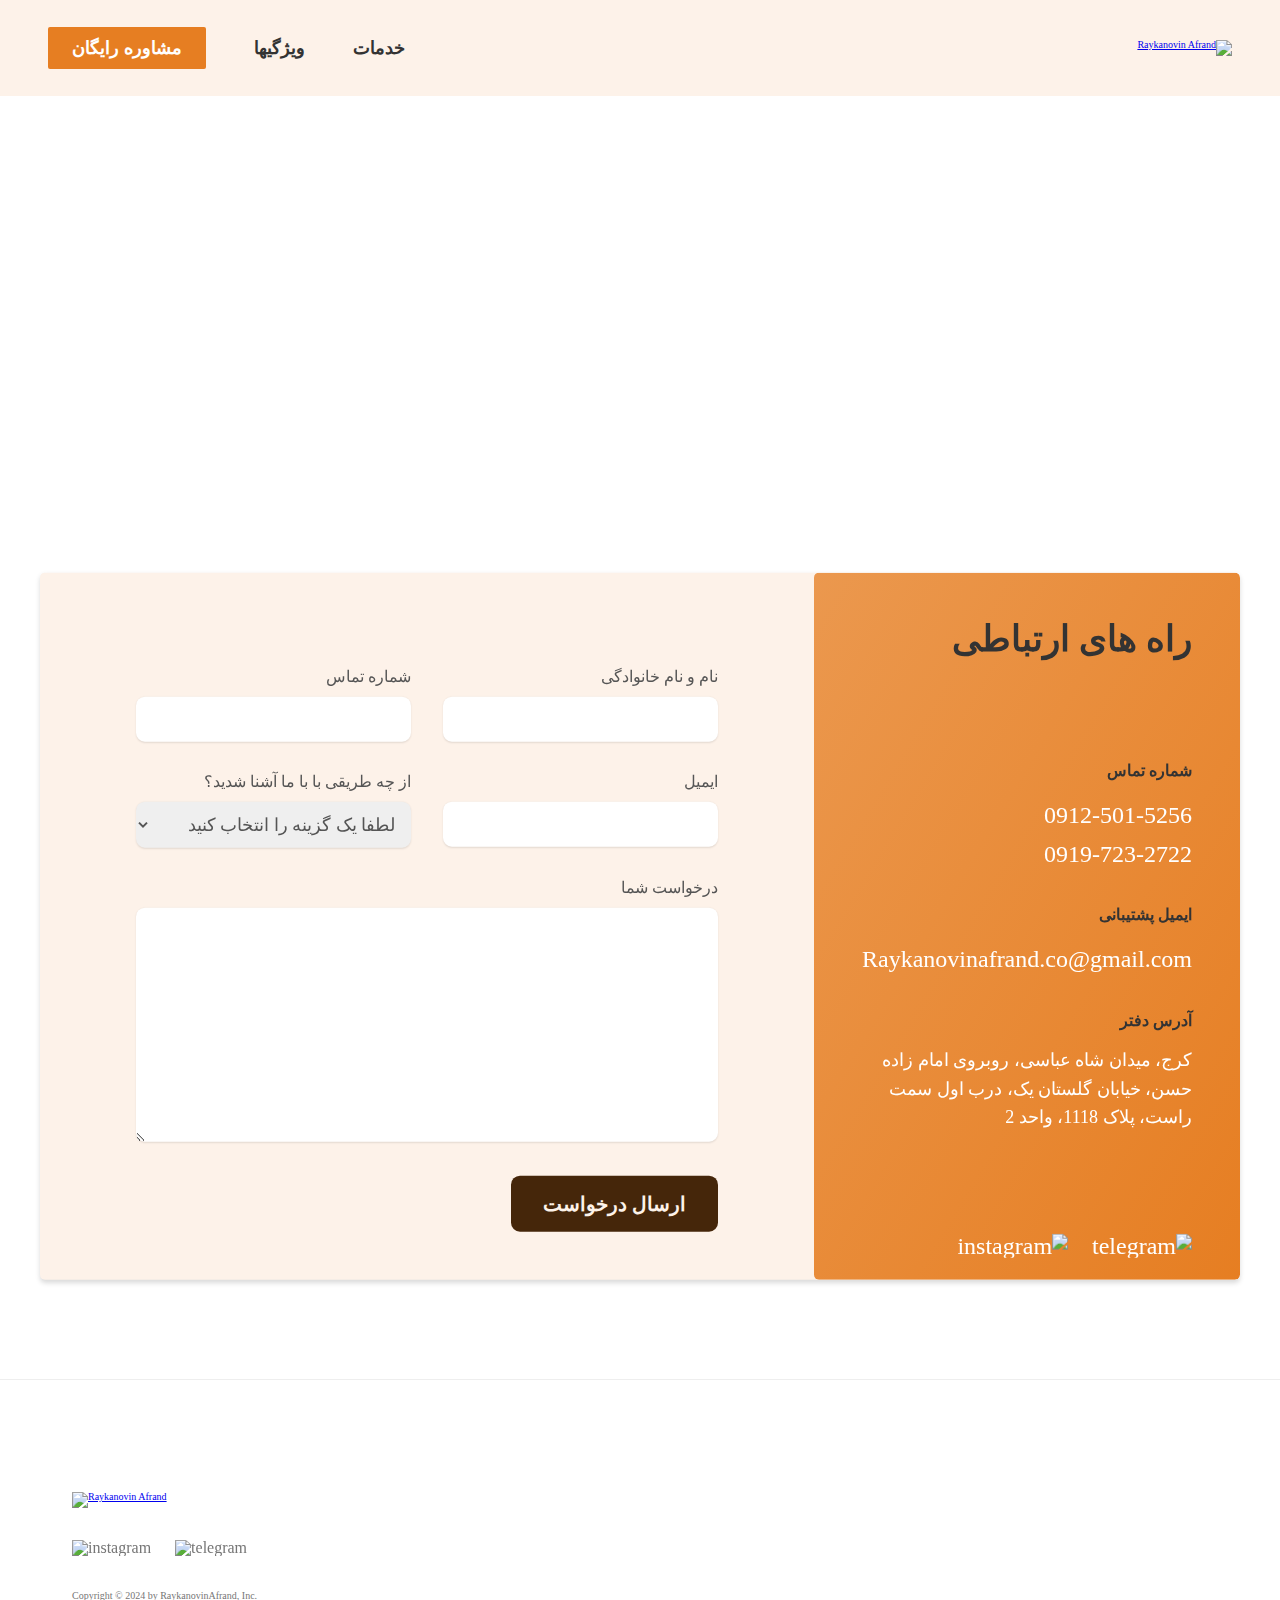
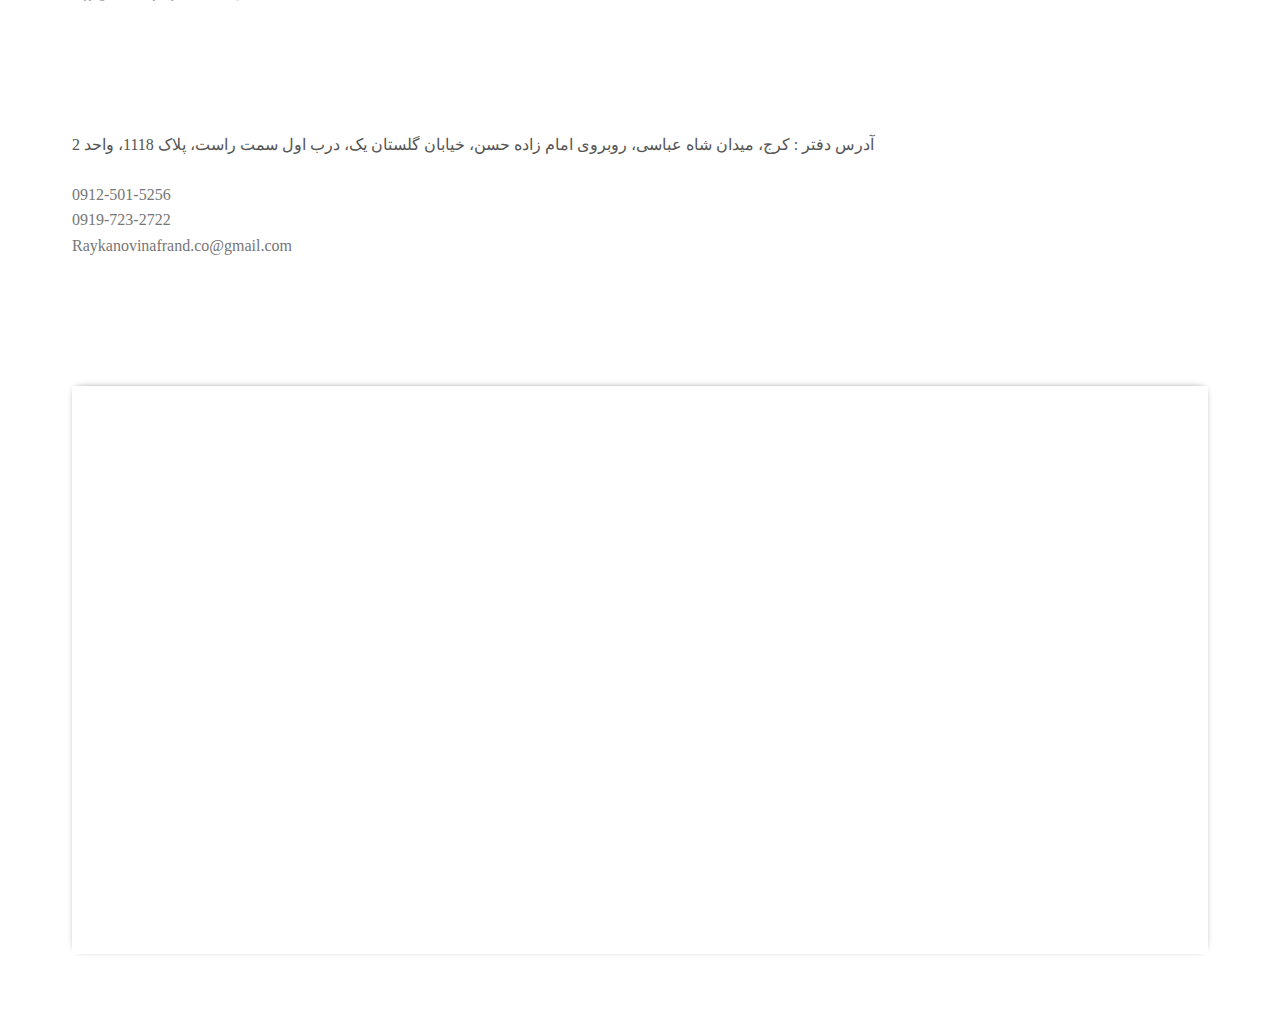
==== commit 59ed59e3: "change email address" ====
--- a/contact.html
+++ b/contact.html
@@ -80,8 +80,10 @@
             <div class="support-email">
               <h3 class="heading-tertiary">ایمیل پشتیبانی</h3>
               <p>
-                <a class="contact-link" href="mailto:info@Raika.com"
-                  >info@Raika.com</a
+                <a
+                  class="contact-link"
+                  href="mailto:Raykanovinafrand.co@gmail.com"
+                  >Raykanovinafrand.co@gmail.com</a
                 >
               </p>
             </div>
@@ -200,8 +202,8 @@
               ><br />
               <a class="footer-link" href="tel:021-1111-1111">0919-723-2722</a
               ><br />
-              <a class="footer-link" href="mailto:info@Raika.com"
-                >info@Raika.com</a
+              <a class="footer-link" href="mailto:Raykanovinafrand.co@gmail.com"
+                >Raykanovinafrand.co@gmail.com</a
               >
             </p>
           </address>
